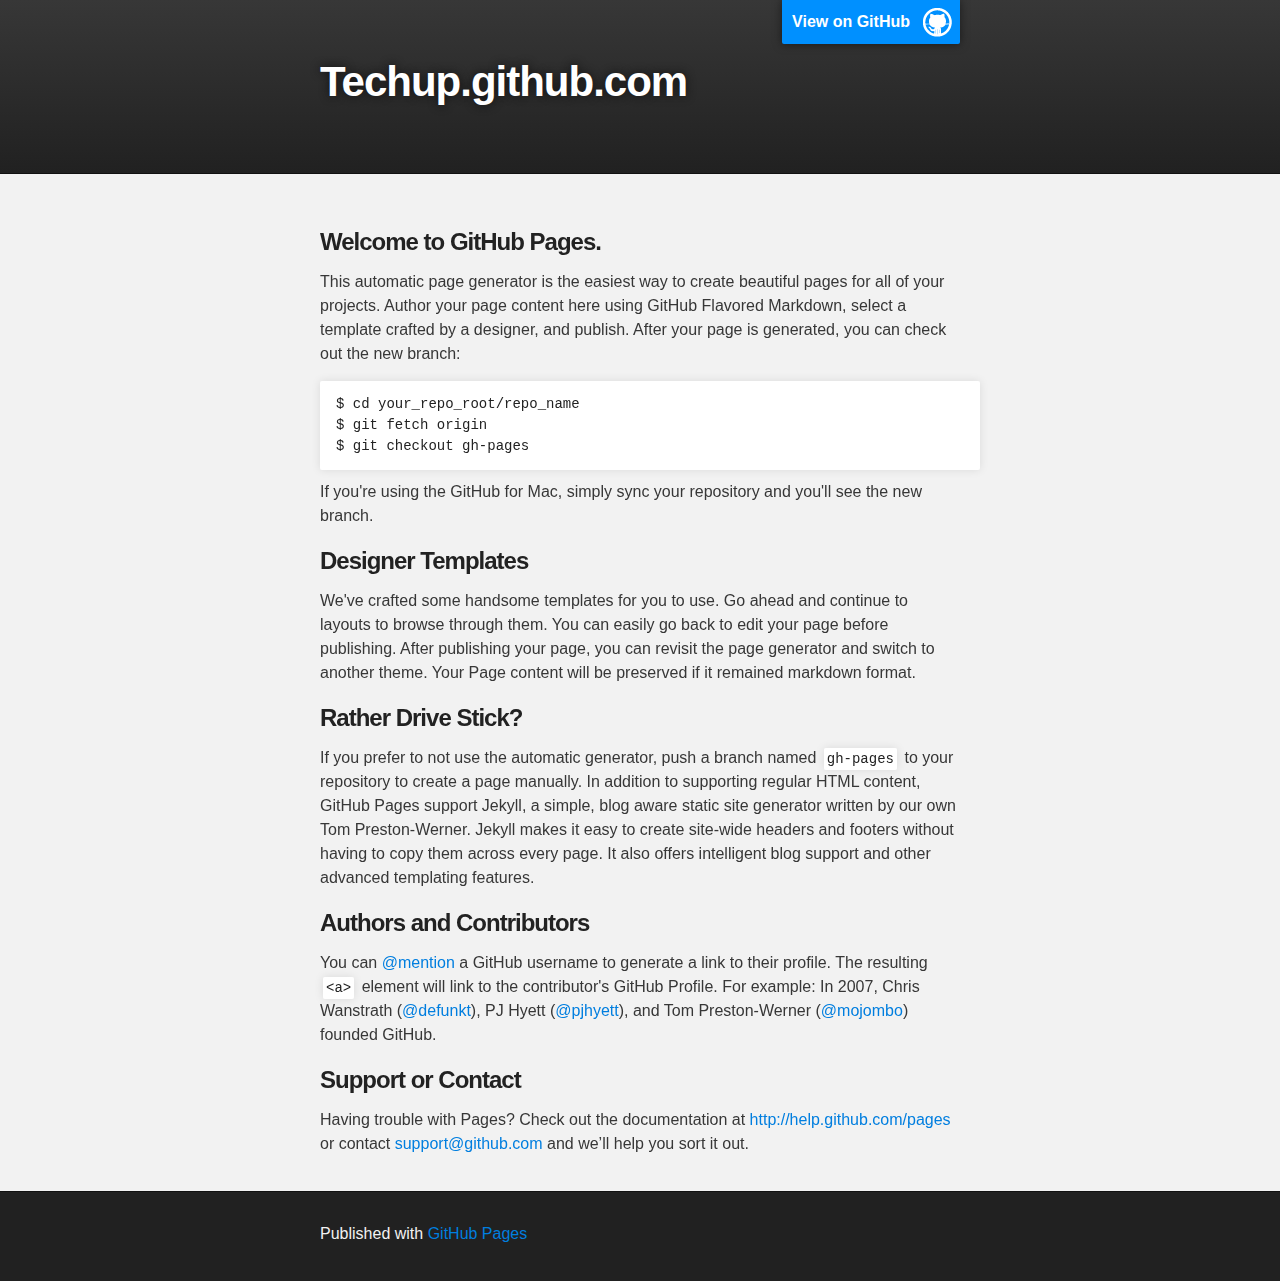
==== index.html @ f93e8272 "Replace master branch with page content via GitHub" ====
<!DOCTYPE html>
<html>

  <head>
    <meta charset='utf-8' />
    <meta http-equiv="X-UA-Compatible" content="chrome=1" />
    <meta name="description" content="Techup.github.com : " />

    <link rel="stylesheet" type="text/css" media="screen" href="stylesheets/stylesheet.css">

    <title>Techup.github.com</title>
  </head>

  <body>

    <!-- HEADER -->
    <div id="header_wrap" class="outer">
        <header class="inner">
          <a id="forkme_banner" href="https://github.com/techup">View on GitHub</a>

          <h1 id="project_title">Techup.github.com</h1>
          <h2 id="project_tagline"></h2>

        </header>
    </div>

    <!-- MAIN CONTENT -->
    <div id="main_content_wrap" class="outer">
      <section id="main_content" class="inner">
        <h3>
<a name="welcome-to-github-pages" class="anchor" href="#welcome-to-github-pages"><span class="octicon octicon-link"></span></a>Welcome to GitHub Pages.</h3>

<p>This automatic page generator is the easiest way to create beautiful pages for all of your projects. Author your page content here using GitHub Flavored Markdown, select a template crafted by a designer, and publish. After your page is generated, you can check out the new branch:</p>

<pre><code>$ cd your_repo_root/repo_name
$ git fetch origin
$ git checkout gh-pages
</code></pre>

<p>If you're using the GitHub for Mac, simply sync your repository and you'll see the new branch.</p>

<h3>
<a name="designer-templates" class="anchor" href="#designer-templates"><span class="octicon octicon-link"></span></a>Designer Templates</h3>

<p>We've crafted some handsome templates for you to use. Go ahead and continue to layouts to browse through them. You can easily go back to edit your page before publishing. After publishing your page, you can revisit the page generator and switch to another theme. Your Page content will be preserved if it remained markdown format.</p>

<h3>
<a name="rather-drive-stick" class="anchor" href="#rather-drive-stick"><span class="octicon octicon-link"></span></a>Rather Drive Stick?</h3>

<p>If you prefer to not use the automatic generator, push a branch named <code>gh-pages</code> to your repository to create a page manually. In addition to supporting regular HTML content, GitHub Pages support Jekyll, a simple, blog aware static site generator written by our own Tom Preston-Werner. Jekyll makes it easy to create site-wide headers and footers without having to copy them across every page. It also offers intelligent blog support and other advanced templating features.</p>

<h3>
<a name="authors-and-contributors" class="anchor" href="#authors-and-contributors"><span class="octicon octicon-link"></span></a>Authors and Contributors</h3>

<p>You can <a href="https://github.com/blog/821" class="user-mention">@mention</a> a GitHub username to generate a link to their profile. The resulting <code>&lt;a&gt;</code> element will link to the contributor's GitHub Profile. For example: In 2007, Chris Wanstrath (<a href="https://github.com/defunkt" class="user-mention">@defunkt</a>), PJ Hyett (<a href="https://github.com/pjhyett" class="user-mention">@pjhyett</a>), and Tom Preston-Werner (<a href="https://github.com/mojombo" class="user-mention">@mojombo</a>) founded GitHub.</p>

<h3>
<a name="support-or-contact" class="anchor" href="#support-or-contact"><span class="octicon octicon-link"></span></a>Support or Contact</h3>

<p>Having trouble with Pages? Check out the documentation at <a href="http://help.github.com/pages">http://help.github.com/pages</a> or contact <a href="mailto:support@github.com">support@github.com</a> and we’ll help you sort it out.</p>
      </section>
    </div>

    <!-- FOOTER  -->
    <div id="footer_wrap" class="outer">
      <footer class="inner">
        <p>Published with <a href="http://pages.github.com">GitHub Pages</a></p>
      </footer>
    </div>

    

  </body>
</html>
---- stylesheets/stylesheet.css ----
/*******************************************************************************
Slate Theme for GitHub Pages
by Jason Costello, @jsncostello
*******************************************************************************/

@import url(pygment_trac.css);

/*******************************************************************************
MeyerWeb Reset
*******************************************************************************/

html, body, div, span, applet, object, iframe,
h1, h2, h3, h4, h5, h6, p, blockquote, pre,
a, abbr, acronym, address, big, cite, code,
del, dfn, em, img, ins, kbd, q, s, samp,
small, strike, strong, sub, sup, tt, var,
b, u, i, center,
dl, dt, dd, ol, ul, li,
fieldset, form, label, legend,
table, caption, tbody, tfoot, thead, tr, th, td,
article, aside, canvas, details, embed,
figure, figcaption, footer, header, hgroup,
menu, nav, output, ruby, section, summary,
time, mark, audio, video {
  margin: 0;
  padding: 0;
  border: 0;
  font: inherit;
  vertical-align: baseline;
}

/* HTML5 display-role reset for older browsers */
article, aside, details, figcaption, figure,
footer, header, hgroup, menu, nav, section {
  display: block;
}

ol, ul {
  list-style: none;
}

blockquote, q {
}

table {
  border-collapse: collapse;
  border-spacing: 0;
}

/*******************************************************************************
Theme Styles
*******************************************************************************/

body {
  box-sizing: border-box;
  color:#373737;
  background: #212121;
  font-size: 16px;
  font-family: 'Myriad Pro', Calibri, Helvetica, Arial, sans-serif;
  line-height: 1.5;
  -webkit-font-smoothing: antialiased;
}

h1, h2, h3, h4, h5, h6 {
  margin: 10px 0;
  font-weight: 700;
  color:#222222;
  font-family: 'Lucida Grande', 'Calibri', Helvetica, Arial, sans-serif;
  letter-spacing: -1px;
}

h1 {
  font-size: 36px;
  font-weight: 700;
}

h2 {
  padding-bottom: 10px;
  font-size: 32px;
  background: url('../images/bg_hr.png') repeat-x bottom;
}

h3 {
  font-size: 24px;
}

h4 {
  font-size: 21px;
}

h5 {
  font-size: 18px;
}

h6 {
  font-size: 16px;
}

p {
  margin: 10px 0 15px 0;
}

footer p {
  color: #f2f2f2;
}

a {
  text-decoration: none;
  color: #007edf;
  text-shadow: none;

  transition: color 0.5s ease;
  transition: text-shadow 0.5s ease;
  -webkit-transition: color 0.5s ease;
  -webkit-transition: text-shadow 0.5s ease;
  -moz-transition: color 0.5s ease;
  -moz-transition: text-shadow 0.5s ease;
  -o-transition: color 0.5s ease;
  -o-transition: text-shadow 0.5s ease;
  -ms-transition: color 0.5s ease;
  -ms-transition: text-shadow 0.5s ease;
}

#main_content a:hover {
  color: #0069ba;
  text-shadow: #0090ff 0px 0px 2px;
}

footer a:hover {
  color: #43adff;
  text-shadow: #0090ff 0px 0px 2px;
}

em {
  font-style: italic;
}

strong {
  font-weight: bold;
}

img {
  position: relative;
  margin: 0 auto;
  max-width: 739px;
  padding: 5px;
  margin: 10px 0 10px 0;
  border: 1px solid #ebebeb;

  box-shadow: 0 0 5px #ebebeb;
  -webkit-box-shadow: 0 0 5px #ebebeb;
  -moz-box-shadow: 0 0 5px #ebebeb;
  -o-box-shadow: 0 0 5px #ebebeb;
  -ms-box-shadow: 0 0 5px #ebebeb;
}

pre, code {
  width: 100%;
  color: #222;
  background-color: #fff;

  font-family: Monaco, "Bitstream Vera Sans Mono", "Lucida Console", Terminal, monospace;
  font-size: 14px;

  border-radius: 2px;
  -moz-border-radius: 2px;
  -webkit-border-radius: 2px;



}

pre {
  width: 100%;
  padding: 10px;
  box-shadow: 0 0 10px rgba(0,0,0,.1);
  overflow: auto;
}

code {
  padding: 3px;
  margin: 0 3px;
  box-shadow: 0 0 10px rgba(0,0,0,.1);
}

pre code {
  display: block;
  box-shadow: none;
}

blockquote {
  color: #666;
  margin-bottom: 20px;
  padding: 0 0 0 20px;
  border-left: 3px solid #bbb;
}

ul, ol, dl {
  margin-bottom: 15px
}

ul li {
  list-style: inside;
  padding-left: 20px;
}

ol li {
  list-style: decimal inside;
  padding-left: 20px;
}

dl dt {
  font-weight: bold;
}

dl dd {
  padding-left: 20px;
  font-style: italic;
}

dl p {
  padding-left: 20px;
  font-style: italic;
}

hr {
  height: 1px;
  margin-bottom: 5px;
  border: none;
  background: url('../images/bg_hr.png') repeat-x center;
}

table {
  border: 1px solid #373737;
  margin-bottom: 20px;
  text-align: left;
 }

th {
  font-family: 'Lucida Grande', 'Helvetica Neue', Helvetica, Arial, sans-serif;
  padding: 10px;
  background: #373737;
  color: #fff;
 }

td {
  padding: 10px;
  border: 1px solid #373737;
 }

form {
  background: #f2f2f2;
  padding: 20px;
}

img {
  width: 100%;
  max-width: 100%;
}

/*******************************************************************************
Full-Width Styles
*******************************************************************************/

.outer {
  width: 100%;
}

.inner {
  position: relative;
  max-width: 640px;
  padding: 20px 10px;
  margin: 0 auto;
}

#forkme_banner {
  display: block;
  position: absolute;
  top:0;
  right: 10px;
  z-index: 10;
  padding: 10px 50px 10px 10px;
  color: #fff;
  background: url('../images/blacktocat.png') #0090ff no-repeat 95% 50%;
  font-weight: 700;
  box-shadow: 0 0 10px rgba(0,0,0,.5);
  border-bottom-left-radius: 2px;
  border-bottom-right-radius: 2px;
}

#header_wrap {
  background: #212121;
  background: -moz-linear-gradient(top, #373737, #212121);
  background: -webkit-linear-gradient(top, #373737, #212121);
  background: -ms-linear-gradient(top, #373737, #212121);
  background: -o-linear-gradient(top, #373737, #212121);
  background: linear-gradient(top, #373737, #212121);
}

#header_wrap .inner {
  padding: 50px 10px 30px 10px;
}

#project_title {
  margin: 0;
  color: #fff;
  font-size: 42px;
  font-weight: 700;
  text-shadow: #111 0px 0px 10px;
}

#project_tagline {
  color: #fff;
  font-size: 24px;
  font-weight: 300;
  background: none;
  text-shadow: #111 0px 0px 10px;
}

#downloads {
  position: absolute;
  width: 210px;
  z-index: 10;
  bottom: -40px;
  right: 0;
  height: 70px;
  background: url('../images/icon_download.png') no-repeat 0% 90%;
}

.zip_download_link {
  display: block;
  float: right;
  width: 90px;
  height:70px;
  text-indent: -5000px;
  overflow: hidden;
  background: url(../images/sprite_download.png) no-repeat bottom left;
}

.tar_download_link {
  display: block;
  float: right;
  width: 90px;
  height:70px;
  text-indent: -5000px;
  overflow: hidden;
  background: url(../images/sprite_download.png) no-repeat bottom right;
  margin-left: 10px;
}

.zip_download_link:hover {
  background: url(../images/sprite_download.png) no-repeat top left;
}

.tar_download_link:hover {
  background: url(../images/sprite_download.png) no-repeat top right;
}

#main_content_wrap {
  background: #f2f2f2;
  border-top: 1px solid #111;
  border-bottom: 1px solid #111;
}

#main_content {
  padding-top: 40px;
}

#footer_wrap {
  background: #212121;
}



/*******************************************************************************
Small Device Styles
*******************************************************************************/

@media screen and (max-width: 480px) {
  body {
    font-size:14px;
  }

  #downloads {
    display: none;
  }

  .inner {
    min-width: 320px;
    max-width: 480px;
  }

  #project_title {
  font-size: 32px;
  }

  h1 {
    font-size: 28px;
  }

  h2 {
    font-size: 24px;
  }

  h3 {
    font-size: 21px;
  }

  h4 {
    font-size: 18px;
  }

  h5 {
    font-size: 14px;
  }

  h6 {
    font-size: 12px;
  }

  code, pre {
    min-width: 320px;
    max-width: 480px;
    font-size: 11px;
  }

}
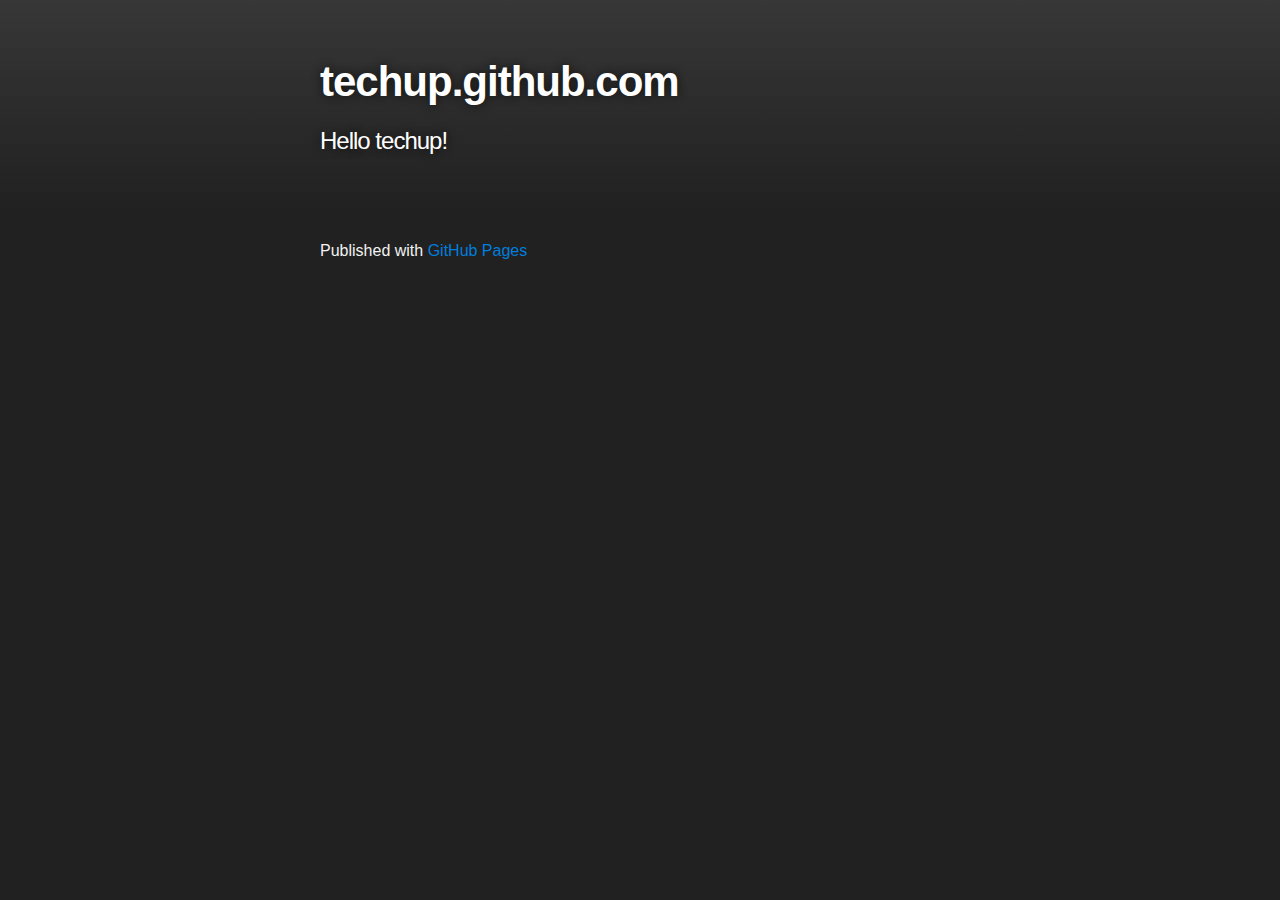
==== commit 32cfdc68: "2nd" ====
--- a/index.html
+++ b/index.html
@@ -16,50 +16,14 @@
     <!-- HEADER -->
     <div id="header_wrap" class="outer">
         <header class="inner">
-          <a id="forkme_banner" href="https://github.com/techup">View on GitHub</a>
 
-          <h1 id="project_title">Techup.github.com</h1>
-          <h2 id="project_tagline"></h2>
+          <h1 id="project_title">techup.github.com</h1>
+          <h2 id="project_tagline">Hello techup!</h2>
 
         </header>
     </div>
 
-    <!-- MAIN CONTENT -->
-    <div id="main_content_wrap" class="outer">
-      <section id="main_content" class="inner">
-        <h3>
-<a name="welcome-to-github-pages" class="anchor" href="#welcome-to-github-pages"><span class="octicon octicon-link"></span></a>Welcome to GitHub Pages.</h3>
-
-<p>This automatic page generator is the easiest way to create beautiful pages for all of your projects. Author your page content here using GitHub Flavored Markdown, select a template crafted by a designer, and publish. After your page is generated, you can check out the new branch:</p>
-
-<pre><code>$ cd your_repo_root/repo_name
-$ git fetch origin
-$ git checkout gh-pages
-</code></pre>
-
-<p>If you're using the GitHub for Mac, simply sync your repository and you'll see the new branch.</p>
-
-<h3>
-<a name="designer-templates" class="anchor" href="#designer-templates"><span class="octicon octicon-link"></span></a>Designer Templates</h3>
-
-<p>We've crafted some handsome templates for you to use. Go ahead and continue to layouts to browse through them. You can easily go back to edit your page before publishing. After publishing your page, you can revisit the page generator and switch to another theme. Your Page content will be preserved if it remained markdown format.</p>
-
-<h3>
-<a name="rather-drive-stick" class="anchor" href="#rather-drive-stick"><span class="octicon octicon-link"></span></a>Rather Drive Stick?</h3>
-
-<p>If you prefer to not use the automatic generator, push a branch named <code>gh-pages</code> to your repository to create a page manually. In addition to supporting regular HTML content, GitHub Pages support Jekyll, a simple, blog aware static site generator written by our own Tom Preston-Werner. Jekyll makes it easy to create site-wide headers and footers without having to copy them across every page. It also offers intelligent blog support and other advanced templating features.</p>
-
-<h3>
-<a name="authors-and-contributors" class="anchor" href="#authors-and-contributors"><span class="octicon octicon-link"></span></a>Authors and Contributors</h3>
-
-<p>You can <a href="https://github.com/blog/821" class="user-mention">@mention</a> a GitHub username to generate a link to their profile. The resulting <code>&lt;a&gt;</code> element will link to the contributor's GitHub Profile. For example: In 2007, Chris Wanstrath (<a href="https://github.com/defunkt" class="user-mention">@defunkt</a>), PJ Hyett (<a href="https://github.com/pjhyett" class="user-mention">@pjhyett</a>), and Tom Preston-Werner (<a href="https://github.com/mojombo" class="user-mention">@mojombo</a>) founded GitHub.</p>
-
-<h3>
-<a name="support-or-contact" class="anchor" href="#support-or-contact"><span class="octicon octicon-link"></span></a>Support or Contact</h3>
-
-<p>Having trouble with Pages? Check out the documentation at <a href="http://help.github.com/pages">http://help.github.com/pages</a> or contact <a href="mailto:support@github.com">support@github.com</a> and we’ll help you sort it out.</p>
-      </section>
-    </div>
+   
 
     <!-- FOOTER  -->
     <div id="footer_wrap" class="outer">
